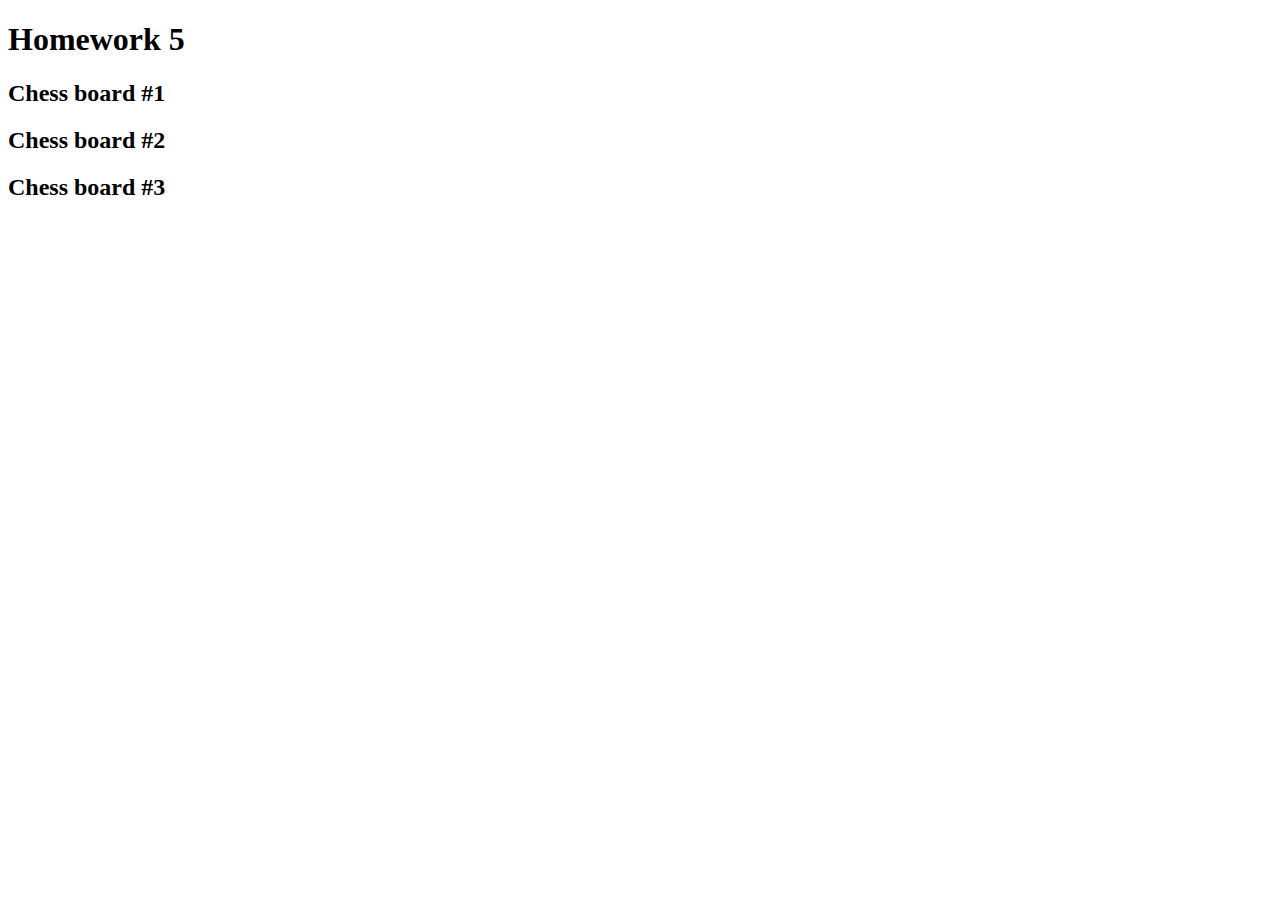
==== index.html @ 63fe4db9 "create html part 1" ====
<!DOCTYPE html>
<html lang="en">

<head>
    <meta charset="UTF-8" />
    <meta http-equiv="X-UA-Compatible" content="IE=edge" />
    <meta name="viewport" content="width=device-width, initial-scale=1.0" />
    <title>Chess board</title>
</head>

<body>
    <h1>Homework 5</h1>
    <h2>Chess board #1</h2>
    <div class="chess_1"></div>
    <h2>Chess board #2</h2>
    <div class="chess_2"></div>
    <h2>Chess board #3</h2>
    <div class="chess_3"></div>

    <script src="js/script.js"></script>
</body>

</html>
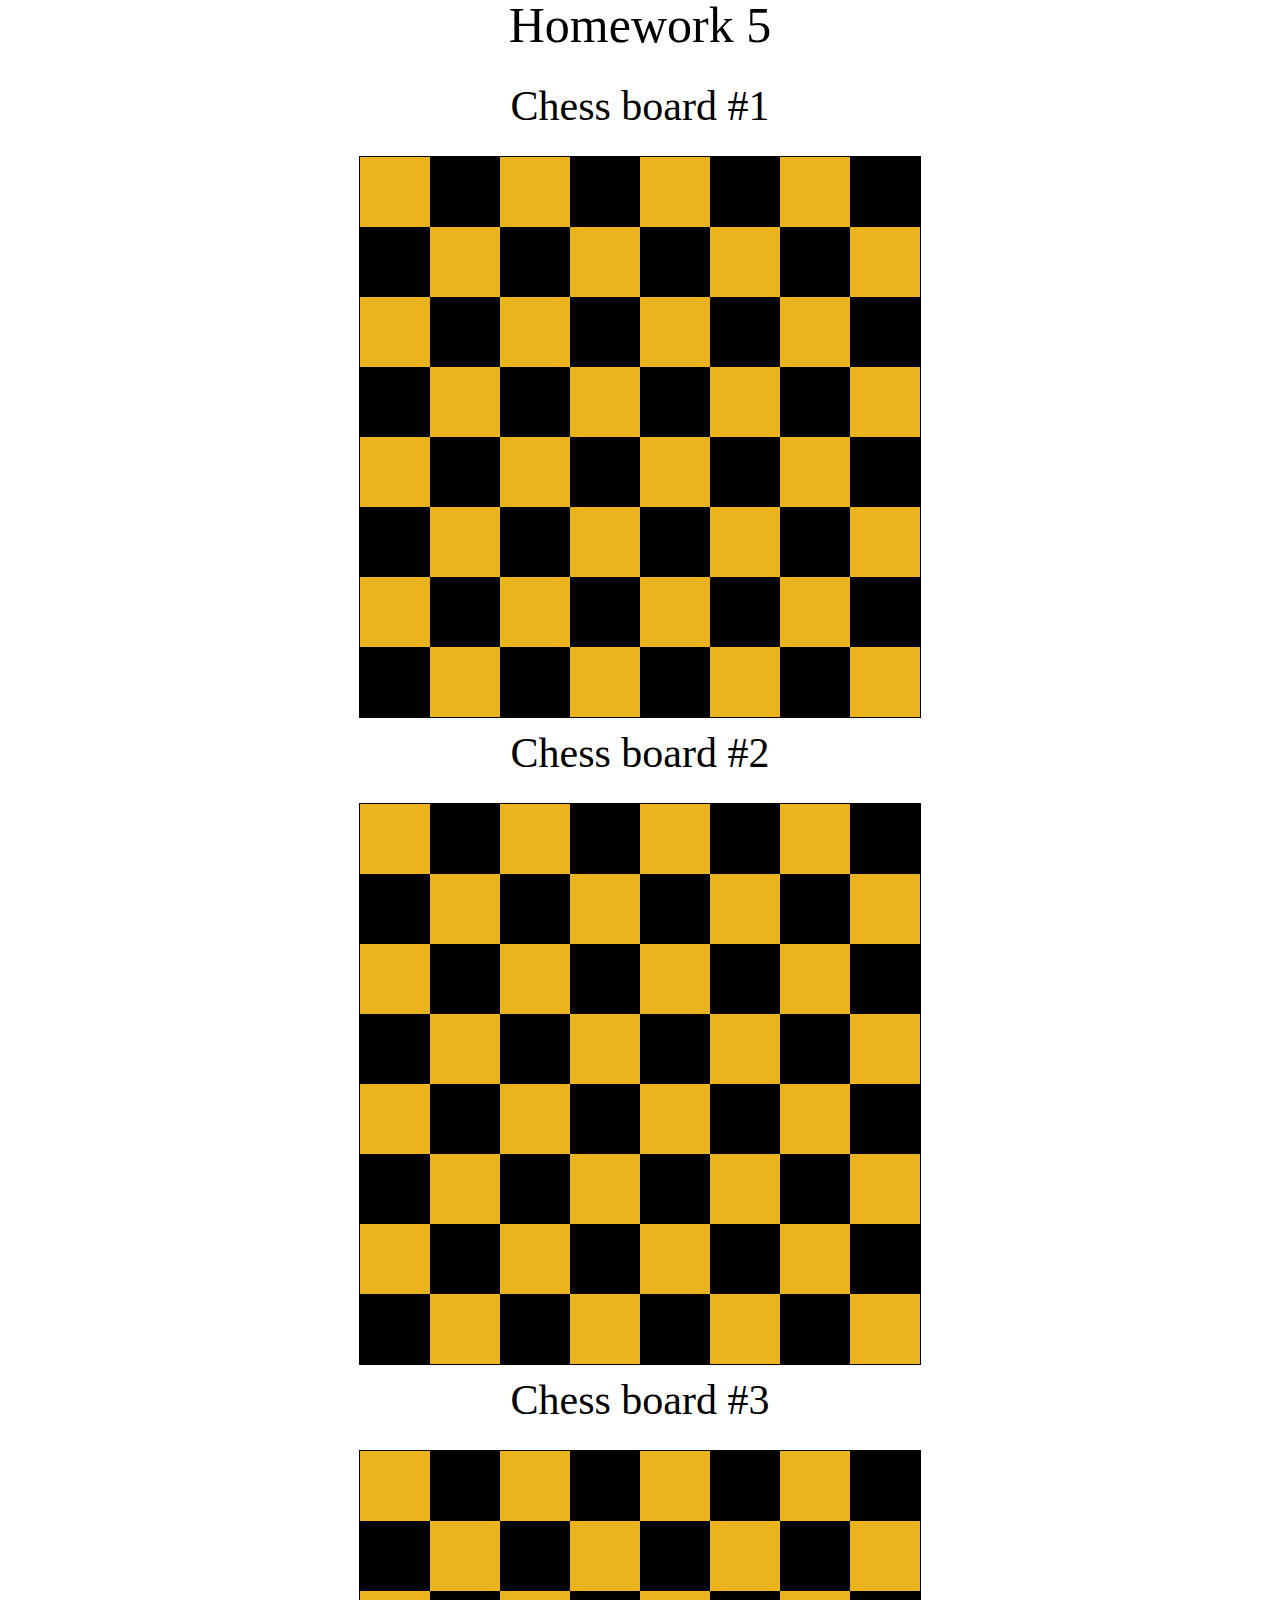
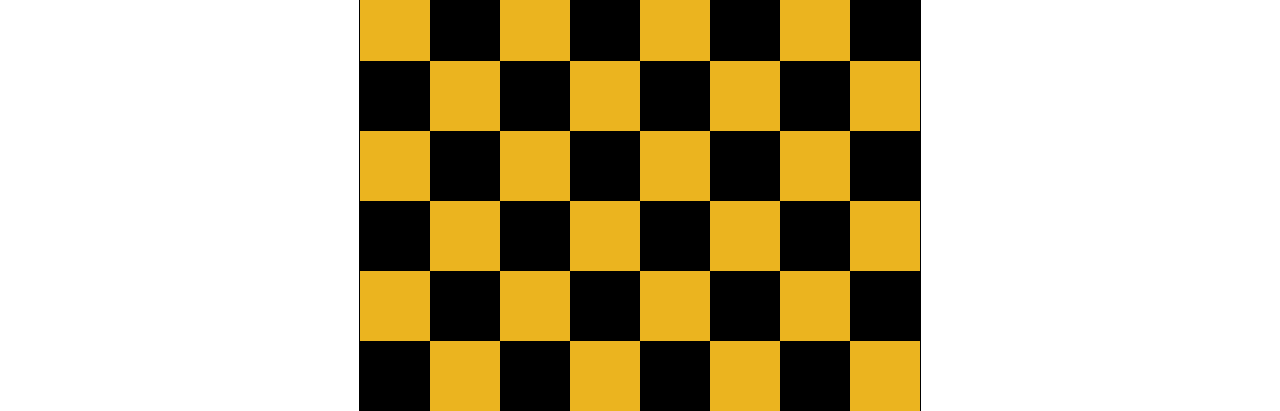
==== commit 4a3d1c95: "task #1,2,3 step1" ====
--- a/index.html
+++ b/index.html
@@ -6,16 +6,17 @@
     <meta http-equiv="X-UA-Compatible" content="IE=edge" />
     <meta name="viewport" content="width=device-width, initial-scale=1.0" />
     <title>Chess board</title>
+    <link rel="stylesheet" href="css/style.css" />
 </head>
 
 <body>
     <h1>Homework 5</h1>
     <h2>Chess board #1</h2>
-    <div class="chess_1"></div>
+    <div class="board board1"></div>
     <h2>Chess board #2</h2>
-    <div class="chess_2"></div>
+    <div class="board board2"></div>
     <h2>Chess board #3</h2>
-    <div class="chess_3"></div>
+    <div class="board board3"></div>
 
     <script src="js/script.js"></script>
 </body>
--- a/css/style.css
+++ b/css/style.css
@@ -0,0 +1,120 @@
+* {
+  margin: 0;
+  padding: 0;
+  border: 0;
+}
+
+*,
+*:before,
+*:after {
+  -webkit-box-sizing: border-box;
+  box-sizing: border-box;
+}
+
+:focus,
+:active {
+  outline: none;
+}
+
+a:focus,
+a:active {
+  outline: none;
+}
+
+nav,
+footer,
+header,
+aside {
+  display: block;
+}
+
+html,
+body {
+  height: 100%;
+  width: 100%;
+  font-size: 100%;
+  line-height: 1;
+  font-size: 14px;
+  -ms-text-size-adjust: 100%;
+  -moz-text-size-adjust: 100%;
+  -webkit-text-size-adjust: 100%;
+}
+
+input,
+button,
+textarea {
+  font-family: inherit;
+}
+
+input::-ms-clear {
+  display: none;
+}
+
+button {
+  cursor: pointer;
+}
+
+button::-moz-focus-inner {
+  padding: 0;
+  border: 0;
+}
+
+a,
+a:visited,
+a:hover {
+  text-decoration: none;
+}
+
+ul li {
+  list-style-type: none;
+}
+
+img {
+  vertical-align: top;
+}
+
+h1,
+h2,
+h3,
+h2,
+h3,
+h6 {
+  font-size: inherit;
+  font-weight: 400;
+}
+
+h1 {
+  font-size: 50px;
+  text-align: center;
+  margin-bottom: 20px;
+}
+
+h2 {
+  font-size: 42px;
+  text-align: center;
+  margin-bottom: 15px;
+  padding: 15px;
+}
+
+.board {
+  background-color: azure;
+  width: 560px;
+  height: 560px;
+  margin: 0 auto;
+  outline: 1px solid black;
+}
+
+.block {
+  width: 70px;
+  height: 70px;
+  float: left;
+}
+
+.black {
+  background-color: #000;
+}
+
+.white {
+  background-color: #ebb41f;
+}
+/*# sourceMappingURL=style.css.map */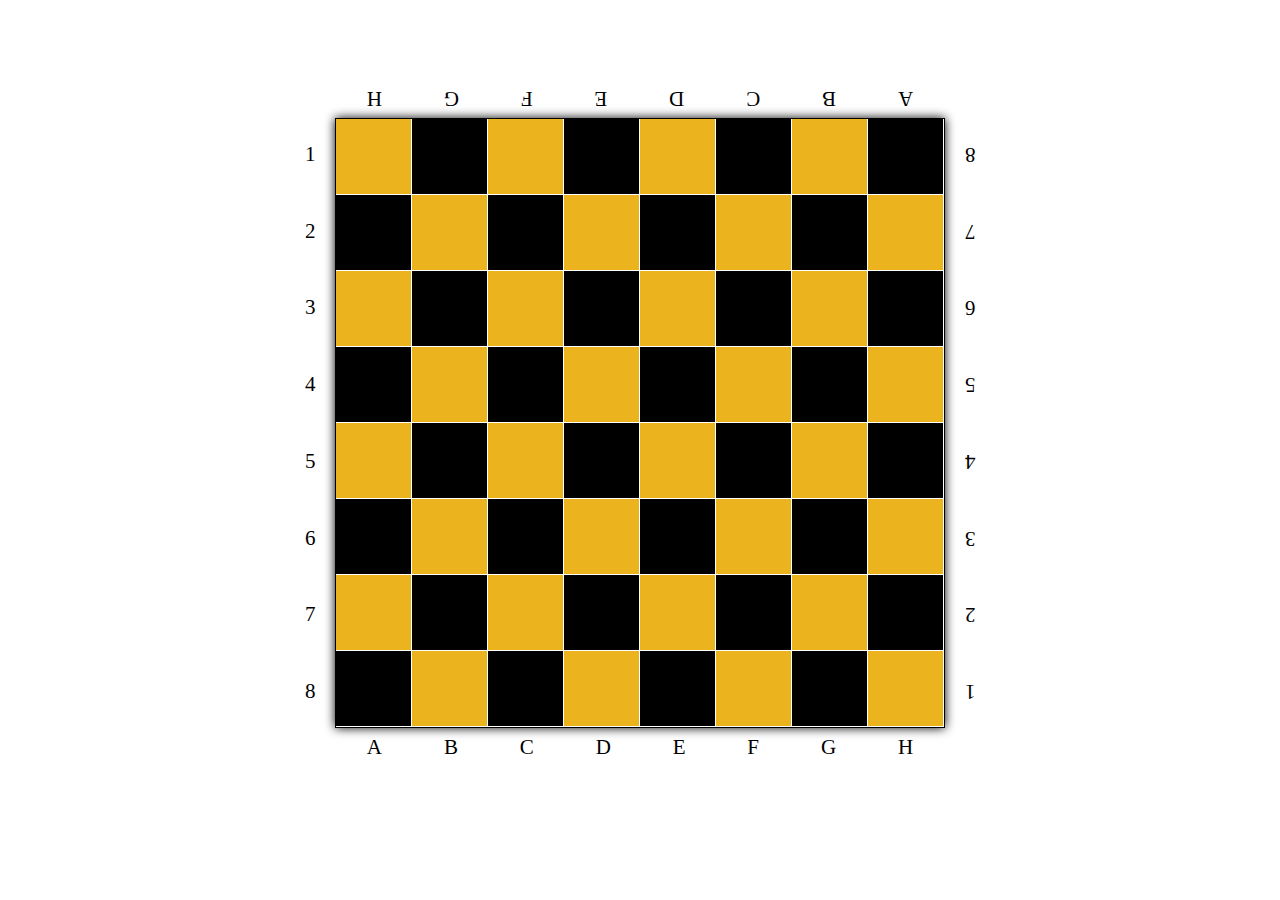
==== commit 3e010ca0: "task1 complete" ====
--- a/index.html
+++ b/index.html
@@ -10,13 +10,13 @@
 </head>
 
 <body>
-    <h1>Homework 5</h1>
-    <h2>Chess board #1</h2>
-    <div class="board board1"></div>
-    <h2>Chess board #2</h2>
-    <div class="board board2"></div>
-    <h2>Chess board #3</h2>
-    <div class="board board3"></div>
+    <div class="chess">
+        <div class="numbers"></div>
+        <div class="letters"></div>
+        <div class="rotate_letters"></div>
+        <div class="rotate_numbers"></div>
+    </div>
+    <div class="board"></div>
 
     <script src="js/script.js"></script>
 </body>
--- a/css/style.css
+++ b/css/style.css
@@ -86,7 +86,7 @@
 h1 {
   font-size: 50px;
   text-align: center;
-  margin-bottom: 20px;
+  margin-bottom: 50px;
 }
 
 h2 {
@@ -96,18 +96,42 @@
   padding: 15px;
 }
 
+.container {
+  width: 1280px;
+  margin: 0 auto;
+}
+
+.chess {
+  position: absolute;
+  top: 47%;
+  left: 50%;
+  -webkit-transform: translate(-50%, -50%);
+          transform: translate(-50%, -50%);
+  width: 670px;
+  height: 670px;
+  font-size: 1.5rem;
+}
+
 .board {
-  background-color: azure;
-  width: 560px;
-  height: 560px;
-  margin: 0 auto;
-  outline: 1px solid black;
+  position: absolute;
+  display: -ms-grid;
+  display: grid;
+  -ms-grid-columns: (1fr)[8];
+      grid-template-columns: repeat(8, 1fr);
+  top: 47%;
+  left: 50%;
+  -webkit-transform: translate(-50%, -50%);
+          transform: translate(-50%, -50%);
+  border: 1px solid black;
+  height: 610px;
+  width: 610px;
+  -webkit-box-shadow: 0 0 10px black;
+          box-shadow: 0 0 10px black;
 }
 
 .block {
-  width: 70px;
-  height: 70px;
-  float: left;
+  height: 75px;
+  width: 75px;
 }
 
 .black {
@@ -117,4 +141,78 @@
 .white {
   background-color: #ebb41f;
 }
+
+.numbers {
+  height: 100%;
+  width: 0%;
+  display: -webkit-box;
+  display: -ms-flexbox;
+  display: flex;
+  -webkit-box-orient: vertical;
+  -webkit-box-direction: normal;
+      -ms-flex-direction: column;
+          flex-direction: column;
+  -webkit-box-pack: space-evenly;
+      -ms-flex-pack: space-evenly;
+          justify-content: space-evenly;
+  left: 0;
+  top: 0;
+  text-align: center;
+}
+
+.letters {
+  position: absolute;
+  width: 100%;
+  bottom: 0;
+  display: -webkit-box;
+  display: -ms-flexbox;
+  display: flex;
+  -webkit-box-pack: space-evenly;
+      -ms-flex-pack: space-evenly;
+          justify-content: space-evenly;
+  -webkit-box-align: center;
+      -ms-flex-align: center;
+          align-items: center;
+}
+
+li {
+  list-style: none;
+}
+
+.rotate_letters {
+  position: absolute;
+  width: 100%;
+  top: 0;
+  display: -webkit-box;
+  display: -ms-flexbox;
+  display: flex;
+  -webkit-box-pack: space-evenly;
+      -ms-flex-pack: space-evenly;
+          justify-content: space-evenly;
+  -webkit-box-align: center;
+      -ms-flex-align: center;
+          align-items: center;
+  -webkit-transform: rotate(-180deg);
+          transform: rotate(-180deg);
+}
+
+.rotate_numbers {
+  position: absolute;
+  height: 100%;
+  display: -webkit-box;
+  display: -ms-flexbox;
+  display: flex;
+  -webkit-box-orient: vertical;
+  -webkit-box-direction: normal;
+      -ms-flex-direction: column;
+          flex-direction: column;
+  -webkit-box-pack: space-evenly;
+      -ms-flex-pack: space-evenly;
+          justify-content: space-evenly;
+  right: 0;
+  bottom: 0;
+  text-align: center;
+  -webkit-transform: rotate(-180deg);
+          transform: rotate(-180deg);
+}
 /*# sourceMappingURL=style.css.map */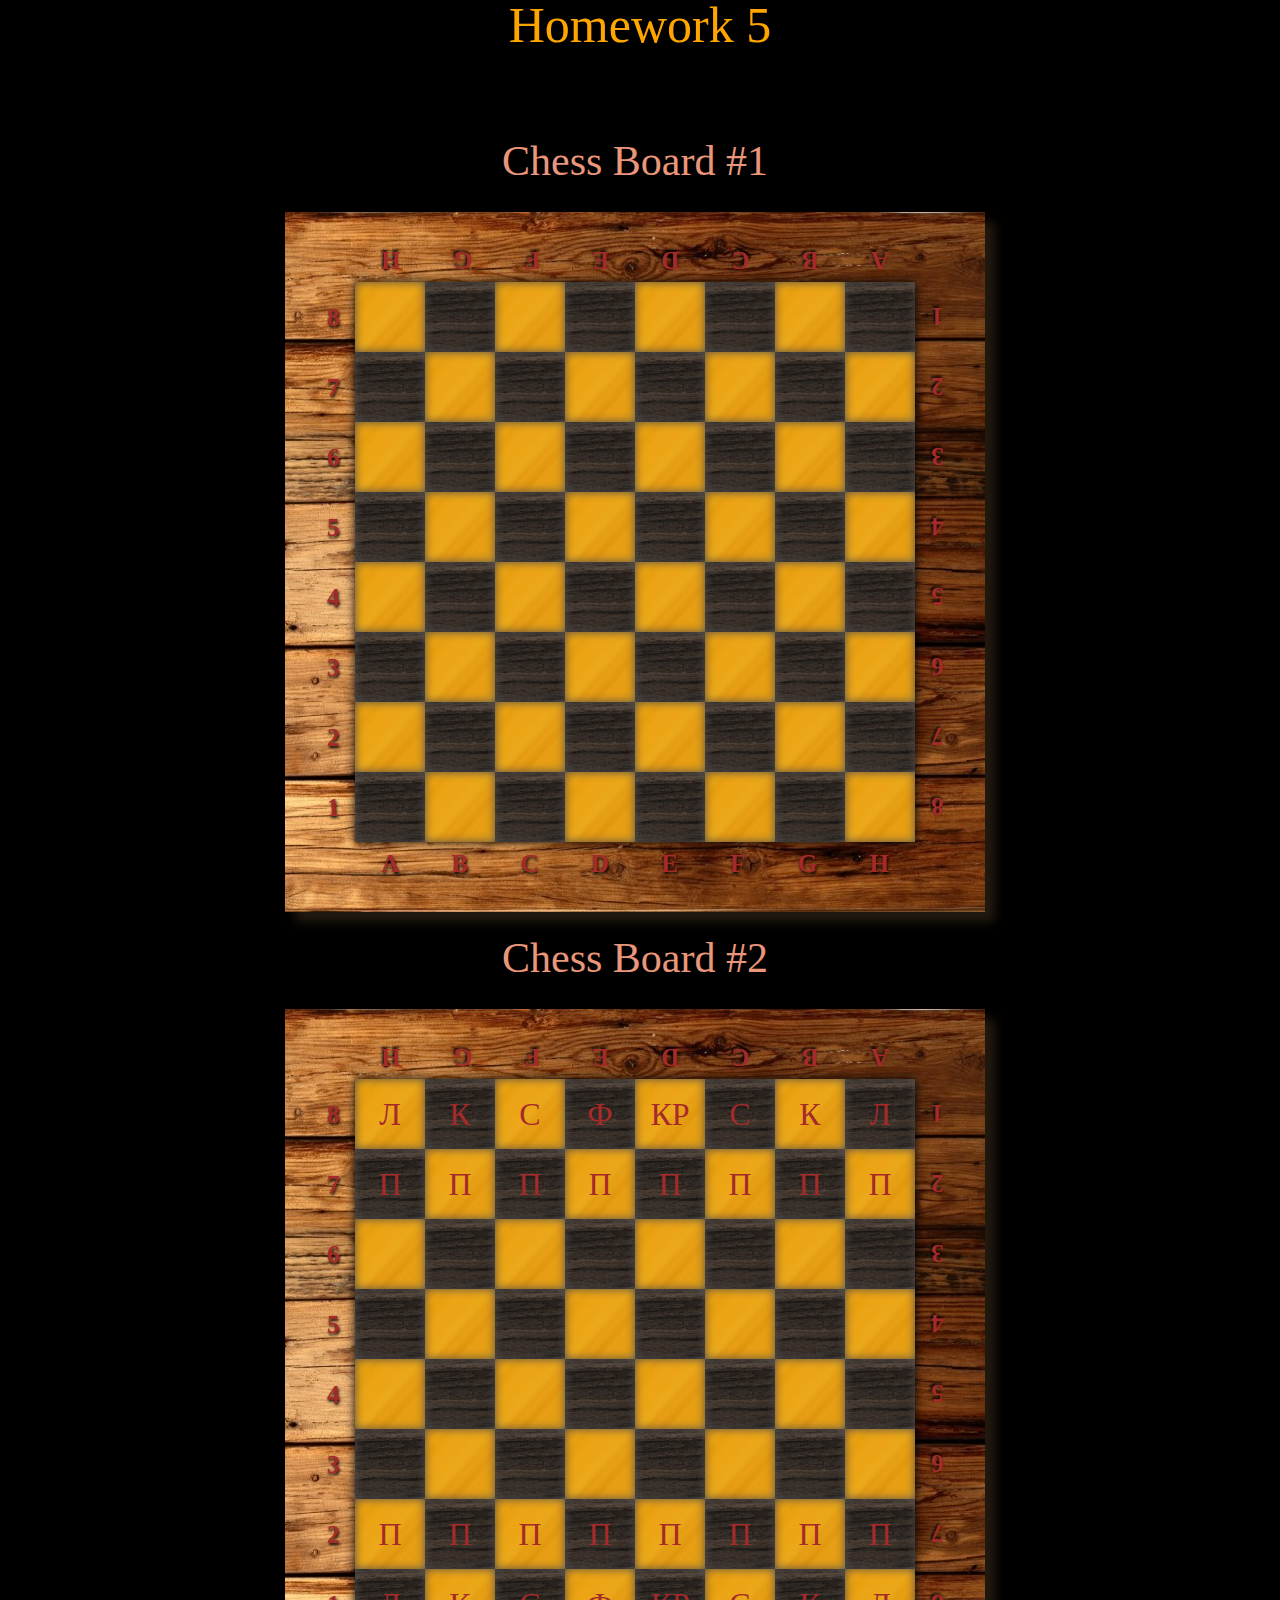
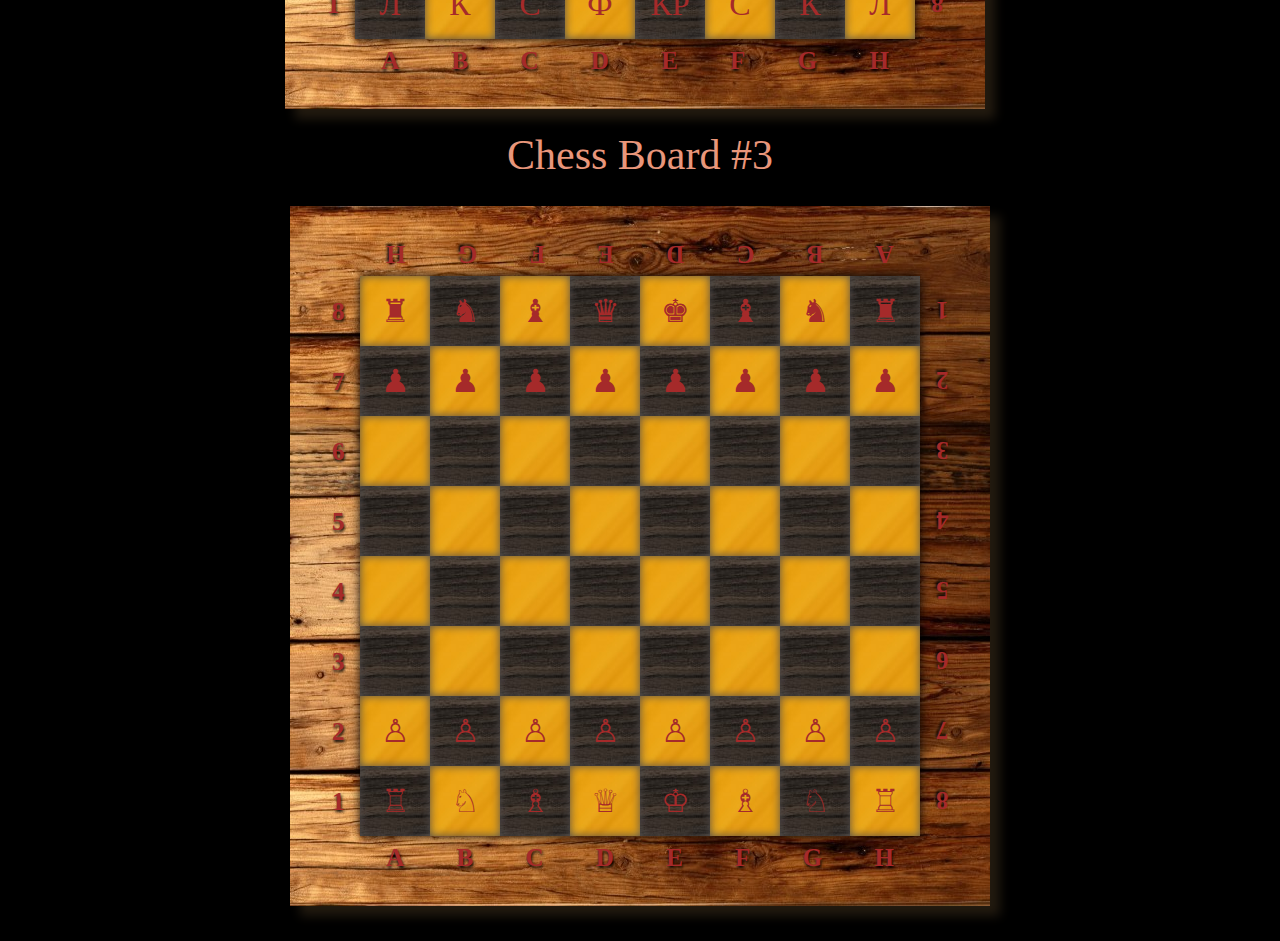
==== commit 638a6451: "task 2 & 3 complete" ====
--- a/index.html
+++ b/index.html
@@ -10,15 +10,45 @@
 </head>
 
 <body>
-    <div class="chess">
-        <div class="numbers"></div>
-        <div class="letters"></div>
-        <div class="rotate_letters"></div>
-        <div class="rotate_numbers"></div>
+    <div class="header container">
+        <h1>Homework 5</h1>
     </div>
-    <div class="board"></div>
 
-    <script src="js/script.js"></script>
+    <div class="cards container">
+        <div class="card1">
+            <h2>Chess Board #1</h2>
+            <div class="chess1">
+                <div class="numbers1"></div>
+                <div class="letters1"></div>
+                <div class="board1"></div>
+                <div class="rotate_letters1"></div>
+                <div class="rotate_numbers1"></div>
+            </div>
+        </div>
+        <div class="card2">
+            <h2>Chess Board #2</h2>
+            <div class="chess2">
+                <div class="numbers2"></div>
+                <div class="letters2"></div>
+                <div class="board2"></div>
+                <div class="rotate_letters2"></div>
+                <div class="rotate_numbers2"></div>
+            </div>
+        </div>
+        <div class="card3">
+            <h2>Chess Board #3</h2>
+            <div class="chess3">
+                <div class="numbers3"></div>
+                <div class="letters3"></div>
+                <div class="board3"></div>
+                <div class="rotate_letters3"></div>
+                <div class="rotate_numbers3"></div>
+            </div>
+        </div>
+    </div>
+
+    <script defer src="js/script.js"></script>
+    <script defer src="js/app.js"></script>
 </body>
 
 </html>--- a/css/style.css
+++ b/css/style.css
@@ -83,10 +83,15 @@
   font-weight: 400;
 }
 
+body {
+  background-color: #000;
+}
+
 h1 {
   font-size: 50px;
   text-align: center;
   margin-bottom: 50px;
+  color: orange;
 }
 
 h2 {
@@ -94,57 +99,38 @@
   text-align: center;
   margin-bottom: 15px;
   padding: 15px;
-}
-
-.container {
-  width: 1280px;
-  margin: 0 auto;
-}
-
-.chess {
-  position: absolute;
-  top: 47%;
-  left: 50%;
-  -webkit-transform: translate(-50%, -50%);
-          transform: translate(-50%, -50%);
-  width: 670px;
-  height: 670px;
-  font-size: 1.5rem;
-}
-
-.board {
-  position: absolute;
-  display: -ms-grid;
-  display: grid;
-  -ms-grid-columns: (1fr)[8];
-      grid-template-columns: repeat(8, 1fr);
-  top: 47%;
-  left: 50%;
-  -webkit-transform: translate(-50%, -50%);
-          transform: translate(-50%, -50%);
-  border: 1px solid black;
-  height: 610px;
-  width: 610px;
-  -webkit-box-shadow: 0 0 10px black;
-          box-shadow: 0 0 10px black;
-}
-
-.block {
-  height: 75px;
-  width: 75px;
-}
-
-.black {
-  background-color: #000;
-}
-
-.white {
-  background-color: #ebb41f;
-}
-
-.numbers {
-  height: 100%;
-  width: 0%;
+  color: darksalmon;
+}
+
+li {
+  list-style: none;
+  font-size: 25px;
+  font-weight: 900;
+  color: brown;
+  padding: 1px 7px;
+  text-shadow: 1px 2px 3px black;
+}
+
+.cards .card1 .chess1, .cards .card2 .chess2, .cards .card3 .chess3 {
+  width: 700px;
+  height: 700px;
+  background-image: url(../img/firestock_wood_texture_03092013-700x700.jpg);
+  padding: 70px;
+  position: relative;
+  -webkit-box-shadow: 10px 10px 10px #221a0f;
+          box-shadow: 10px 10px 10px #221a0f;
+}
+
+.cards .card1 .chess1 .board1, .cards .card2 .chess2 .board2, .cards .card3 .chess3 .board3 {
+  height: 560px;
+  width: 560px;
+  -webkit-box-shadow: 0 0 10px #000;
+          box-shadow: 0 0 10px #000;
+}
+
+.cards .card1 .chess1 .numbers1, .cards .card2 .chess2 .numbers2, .cards .card3 .chess3 .numbers3 {
+  position: absolute;
+  height: 80%;
   display: -webkit-box;
   display: -ms-flexbox;
   display: flex;
@@ -152,43 +138,38 @@
   -webkit-box-direction: normal;
       -ms-flex-direction: column;
           flex-direction: column;
-  -webkit-box-pack: space-evenly;
-      -ms-flex-pack: space-evenly;
-          justify-content: space-evenly;
-  left: 0;
-  top: 0;
-  text-align: center;
-}
-
-.letters {
-  position: absolute;
-  width: 100%;
-  bottom: 0;
-  display: -webkit-box;
-  display: -ms-flexbox;
-  display: flex;
-  -webkit-box-pack: space-evenly;
-      -ms-flex-pack: space-evenly;
-          justify-content: space-evenly;
+  -ms-flex-pack: distribute;
+      justify-content: space-around;
+  left: 35px;
+  top: 70px;
+  text-align: center;
+}
+
+.cards .card1 .chess1 .letters1, .cards .card2 .chess2 .letters2, .cards .card3 .chess3 .letters3 {
+  position: absolute;
+  width: 80%;
+  bottom: 35px;
+  right: 70px;
+  display: -webkit-box;
+  display: -ms-flexbox;
+  display: flex;
+  -ms-flex-pack: distribute;
+      justify-content: space-around;
   -webkit-box-align: center;
       -ms-flex-align: center;
           align-items: center;
 }
 
-li {
-  list-style: none;
-}
-
-.rotate_letters {
-  position: absolute;
-  width: 100%;
-  top: 0;
-  display: -webkit-box;
-  display: -ms-flexbox;
-  display: flex;
-  -webkit-box-pack: space-evenly;
-      -ms-flex-pack: space-evenly;
-          justify-content: space-evenly;
+.cards .card1 .chess1 .rotate_letters1, .cards .card2 .chess2 .rotate_letters2, .cards .card3 .chess3 .rotate_letters3 {
+  position: absolute;
+  width: 80%;
+  top: 35px;
+  left: 70px;
+  display: -webkit-box;
+  display: -ms-flexbox;
+  display: flex;
+  -ms-flex-pack: distribute;
+      justify-content: space-around;
   -webkit-box-align: center;
       -ms-flex-align: center;
           align-items: center;
@@ -196,9 +177,9 @@
           transform: rotate(-180deg);
 }
 
-.rotate_numbers {
-  position: absolute;
-  height: 100%;
+.cards .card1 .chess1 .rotate_numbers1, .cards .card2 .chess2 .rotate_numbers2, .cards .card3 .chess3 .rotate_numbers3 {
+  position: absolute;
+  height: 80%;
   display: -webkit-box;
   display: -ms-flexbox;
   display: flex;
@@ -206,13 +187,72 @@
   -webkit-box-direction: normal;
       -ms-flex-direction: column;
           flex-direction: column;
+  -ms-flex-pack: distribute;
+      justify-content: space-around;
+  right: 35px;
+  bottom: 70px;
+  text-align: center;
+  -webkit-transform: rotate(-180deg);
+          transform: rotate(-180deg);
+}
+
+.container {
+  width: 100vw;
+  margin: 0 auto;
+}
+
+.rotate {
+  -webkit-transform: rotate(-180deg);
+          transform: rotate(-180deg);
+}
+
+.cards {
+  display: -webkit-box;
+  display: -ms-flexbox;
+  display: flex;
   -webkit-box-pack: space-evenly;
       -ms-flex-pack: space-evenly;
           justify-content: space-evenly;
-  right: 0;
-  bottom: 0;
-  text-align: center;
-  -webkit-transform: rotate(-180deg);
-          transform: rotate(-180deg);
+  -ms-flex-wrap: wrap;
+      flex-wrap: wrap;
+  padding: 25px;
+}
+
+.cards .card1 {
+  margin-right: 10px;
+  margin-bottom: 10px;
+}
+
+.cards .card2 {
+  margin-right: 10px;
+  margin-bottom: 10px;
+}
+
+.cards .card3 {
+  margin-bottom: 10px;
+}
+
+.block {
+  height: 70px;
+  width: 70px;
+  text-align: center;
+  line-height: 70px;
+  float: left;
+  font-size: 32px;
+  color: brown;
+  -webkit-box-shadow: inset 0 0 10px #504d4d;
+          box-shadow: inset 0 0 10px #504d4d;
+}
+
+.black {
+  background-image: url(../img/shutterstock_6840517311.jpg);
+  background-repeat: no-repeat;
+  background-position: bottom;
+}
+
+.white {
+  background-image: url(../img/shutterstock_4675252-700x700.jpg);
+  background-repeat: no-repeat;
+  background-position: bottom;
 }
 /*# sourceMappingURL=style.css.map */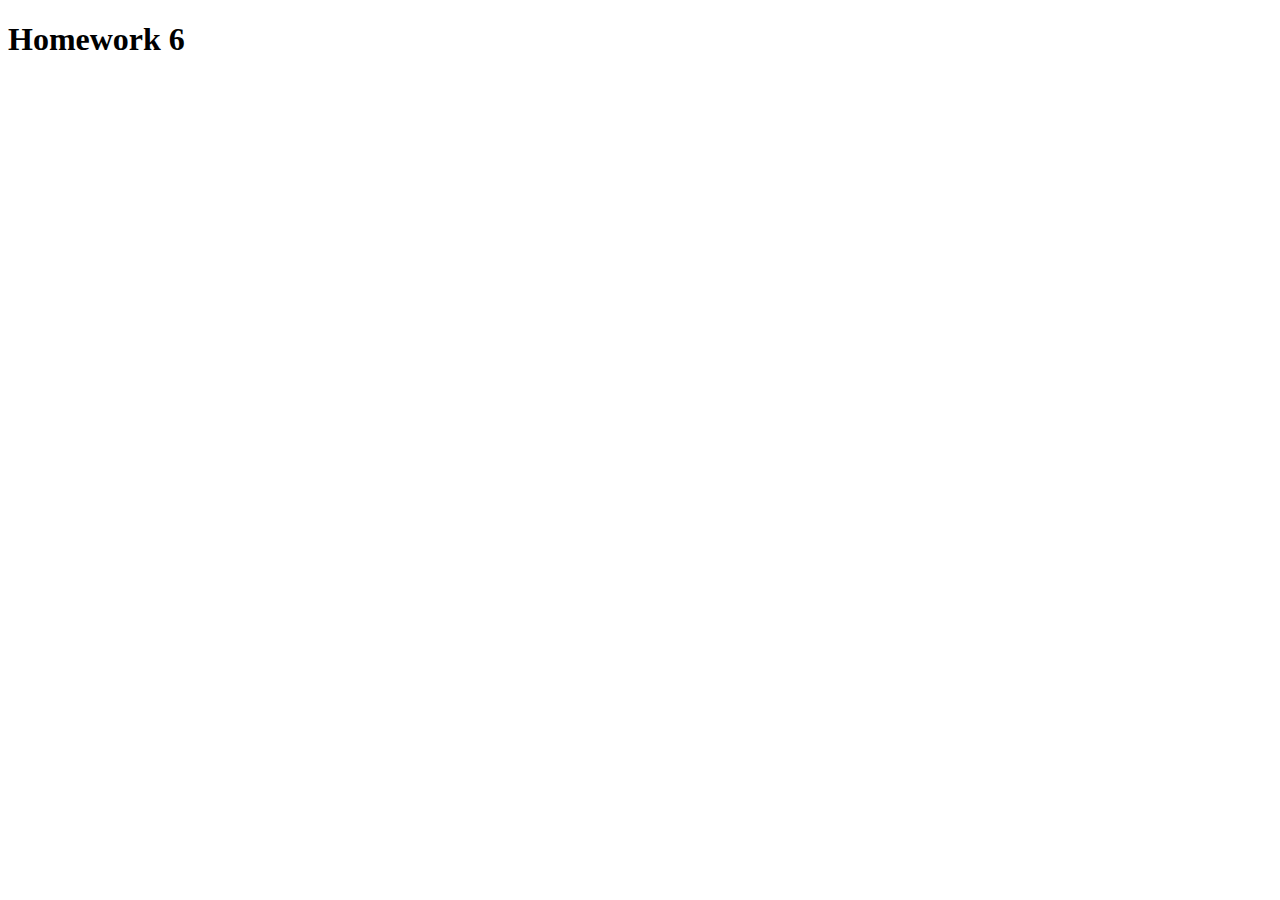
==== commit 75a716d0: "making some sketches" ====
--- a/index.html
+++ b/index.html
@@ -5,50 +5,14 @@
     <meta charset="UTF-8" />
     <meta http-equiv="X-UA-Compatible" content="IE=edge" />
     <meta name="viewport" content="width=device-width, initial-scale=1.0" />
-    <title>Chess board</title>
-    <link rel="stylesheet" href="css/style.css" />
+    <title>Homework 6</title>
 </head>
 
 <body>
-    <div class="header container">
-        <h1>Homework 5</h1>
-    </div>
-
-    <div class="cards container">
-        <div class="card1">
-            <h2>Chess Board #1</h2>
-            <div class="chess1">
-                <div class="numbers1"></div>
-                <div class="letters1"></div>
-                <div class="board1"></div>
-                <div class="rotate_letters1"></div>
-                <div class="rotate_numbers1"></div>
-            </div>
-        </div>
-        <div class="card2">
-            <h2>Chess Board #2</h2>
-            <div class="chess2">
-                <div class="numbers2"></div>
-                <div class="letters2"></div>
-                <div class="board2"></div>
-                <div class="rotate_letters2"></div>
-                <div class="rotate_numbers2"></div>
-            </div>
-        </div>
-        <div class="card3">
-            <h2>Chess Board #3</h2>
-            <div class="chess3">
-                <div class="numbers3"></div>
-                <div class="letters3"></div>
-                <div class="board3"></div>
-                <div class="rotate_letters3"></div>
-                <div class="rotate_numbers3"></div>
-            </div>
-        </div>
-    </div>
-
-    <script defer src="js/script.js"></script>
-    <script defer src="js/app.js"></script>
+    <h1>Homework 6</h1>
+    <div class="cards_catalog"></div>
+    <script src="js/script.js"></script>
+    <script src="js/app.js"></script>
 </body>
 
 </html>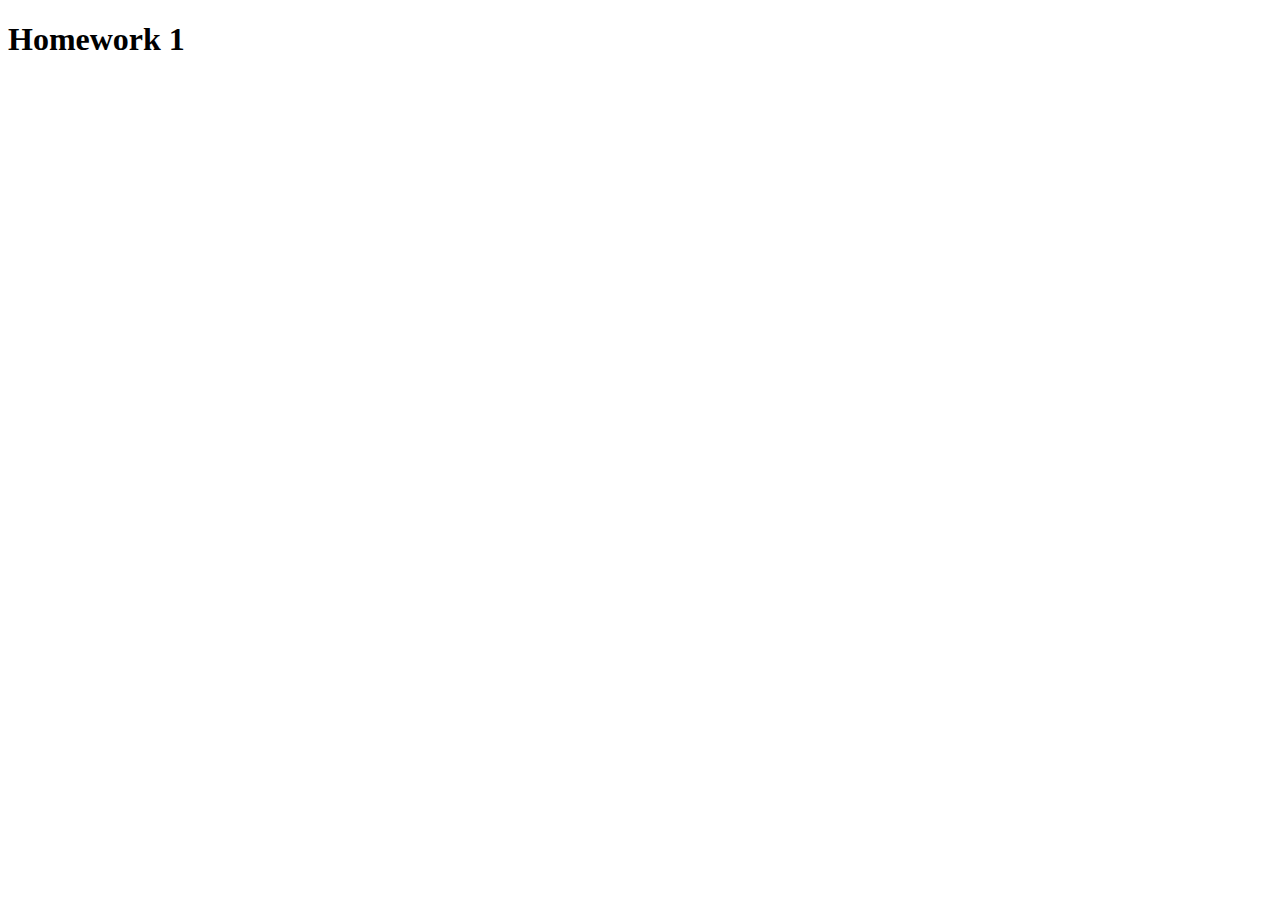
==== commit e58926fe: "Merge pull request #1 from CeMuPaMuDa/hw1" ====
--- a/index.html
+++ b/index.html
@@ -1,18 +1,13 @@
 <!DOCTYPE html>
-<html lang="en">
-
-<head>
+<html lang="ru">
+  <head>
     <meta charset="UTF-8" />
     <meta http-equiv="X-UA-Compatible" content="IE=edge" />
     <meta name="viewport" content="width=device-width, initial-scale=1.0" />
-    <title>Homework 6</title>
-</head>
-
-<body>
-    <h1>Homework 6</h1>
-    <div class="cards_catalog"></div>
+    <title>Homework 1</title>
+  </head>
+  <body>
+    <h1>Homework 1</h1>
     <script src="js/script.js"></script>
-    <script src="js/app.js"></script>
-</body>
-
-</html>+  </body>
+</html>
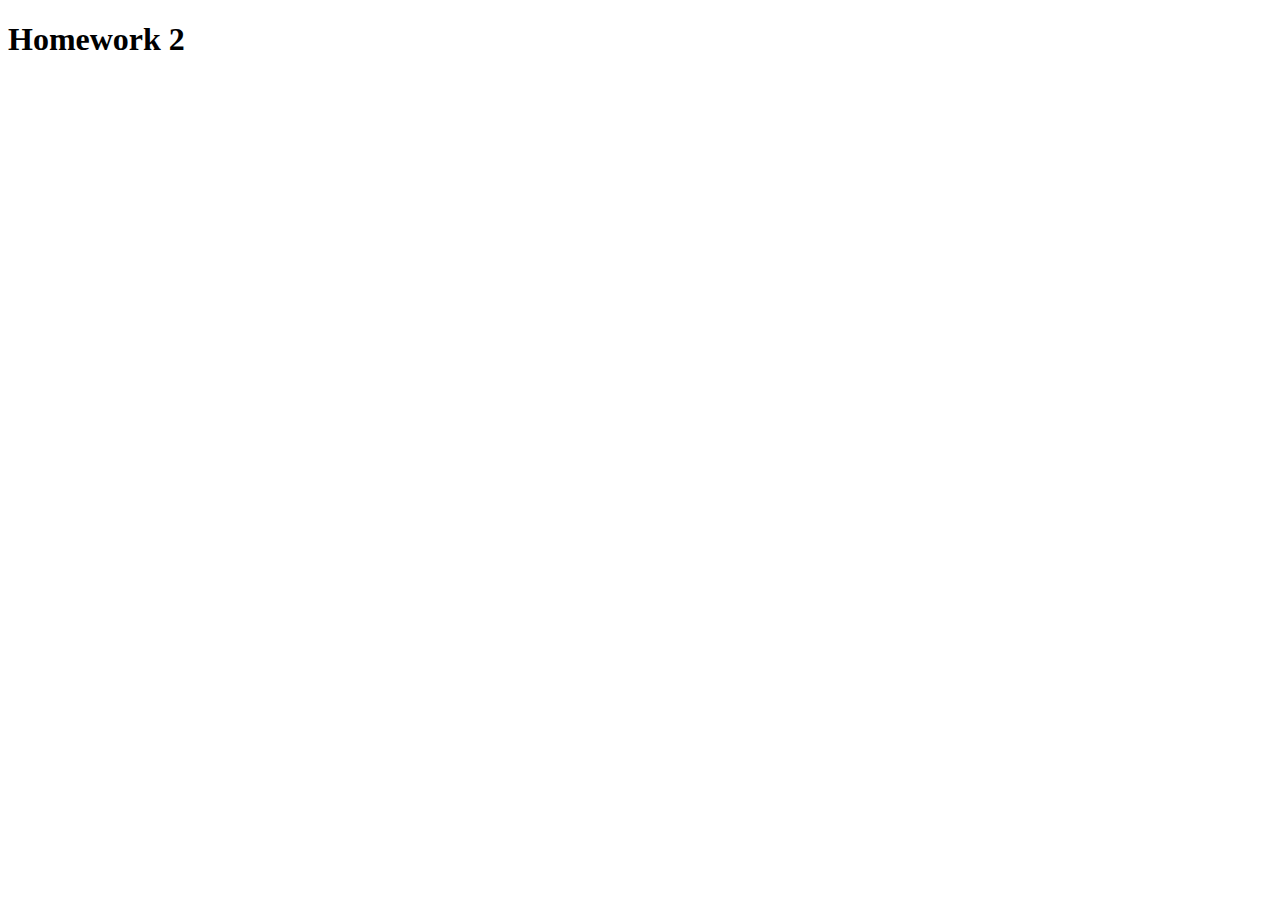
==== commit f001171c: "Merge branch 'hw2' into main" ====
--- a/index.html
+++ b/index.html
@@ -1,13 +1,13 @@
 <!DOCTYPE html>
-<html lang="ru">
+<html lang="en">
   <head>
     <meta charset="UTF-8" />
     <meta http-equiv="X-UA-Compatible" content="IE=edge" />
     <meta name="viewport" content="width=device-width, initial-scale=1.0" />
-    <title>Homework 1</title>
+    <title>Homework 2</title>
   </head>
   <body>
-    <h1>Homework 1</h1>
-    <script src="js/script.js"></script>
+    <h1>Homework 2</h1>
+    <script src="js/script_2.js"></script>
   </body>
 </html>
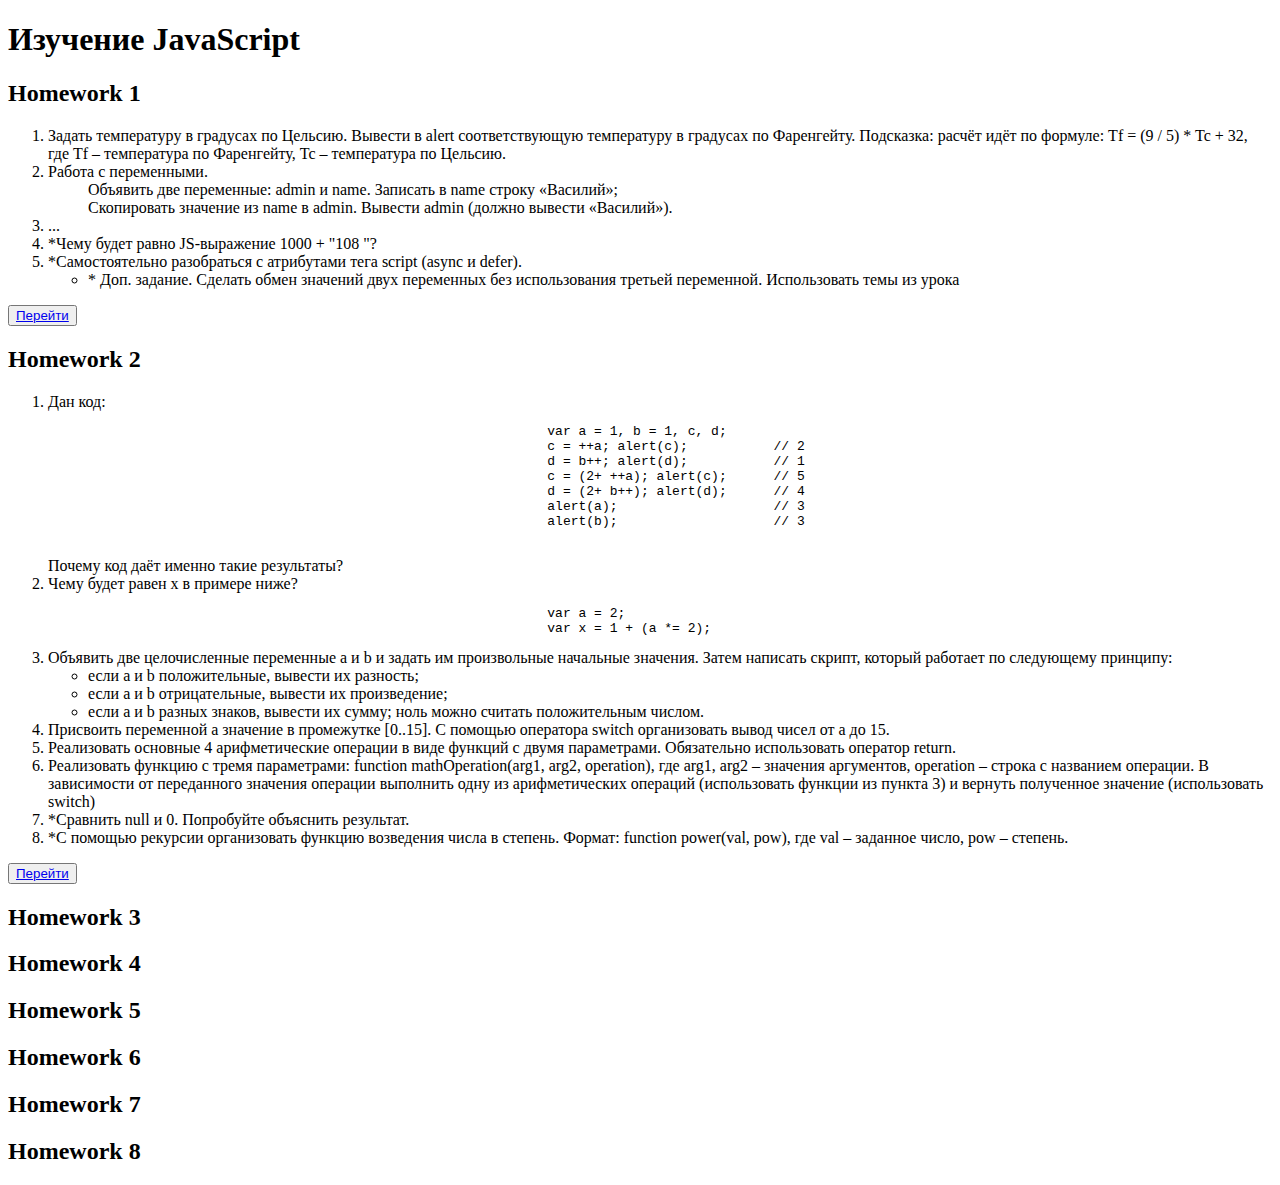
==== commit 6e6de72f: "create any files" ====
--- a/index.html
+++ b/index.html
@@ -1,13 +1,118 @@
 <!DOCTYPE html>
-<html lang="en">
-  <head>
+<html lang="ru">
+
+<head>
     <meta charset="UTF-8" />
     <meta http-equiv="X-UA-Compatible" content="IE=edge" />
     <meta name="viewport" content="width=device-width, initial-scale=1.0" />
-    <title>Homework 2</title>
-  </head>
-  <body>
-    <h1>Homework 2</h1>
-    <script src="js/script_2.js"></script>
-  </body>
-</html>
+    <title>Lern Js. Part 1</title>
+</head>
+
+<body>
+    <h1>Изучение JavaScript</h1>
+    <div class="homeworks">
+        <div class="homework">
+            <h2>Homework 1</h2>
+            <ol>
+                <li>
+                    Задать температуру в градусах по Цельсию. Вывести в alert соответствующую температуру в градусах по Фаренгейту. Подсказка: расчёт идёт по формуле: Tf = (9 / 5) * Tc + 32, где Tf – температура по Фаренгейту, Tc – температура по Цельсию.
+                </li>
+                <li>
+                    Работа с переменными.
+                    <ul>
+                        Объявить две переменные: admin и name. Записать в name строку «Василий»;
+                    </ul>
+                    <ul>
+                        Скопировать значение из name в admin. Вывести admin (должно вывести «Василий»).
+                    </ul>
+                </li>
+                <li>...</li>
+                <li>*Чему будет равно JS-выражение 1000 + "108 "?</li>
+                <li>
+                    *Самостоятельно разобраться с атрибутами тега script (async и defer).
+                </li>
+                <ul>
+                    <li>
+                        * Доп. задание. Сделать обмен значений двух переменных без использования третьей переменной. Использовать темы из урока
+                    </li>
+                </ul>
+            </ol>
+            <button>
+        <a href="/homeworks/homework1/homework1.html " target="_blank ">Перейти</a>
+      </button>
+        </div>
+        <div class="homework">
+            <h2>Homework 2</h2>
+            <ol>
+                <li>
+                    Дан код:<code>
+            <pre>
+								var a = 1, b = 1, c, d;
+								c = ++a; alert(c);           // 2
+								d = b++; alert(d);           // 1
+								c = (2+ ++a); alert(c);      // 5
+								d = (2+ b++); alert(d);      // 4
+								alert(a);                    // 3
+								alert(b);                    // 3
+							</pre>
+          </code> Почему код даёт именно такие результаты?
+                </li>
+                <li>
+                    Чему будет равен x в примере ниже?
+                    <code>
+            <pre>
+								var a = 2;
+								var x = 1 + (a *= 2);</pre>
+          </code>
+                </li>
+                <li>
+                    Объявить две целочисленные переменные a и b и задать им произвольные начальные значения. Затем написать скрипт, который работает по следующему принципу:
+                    <ul>
+                        <li>если a и b положительные, вывести их разность;</li>
+                        <li>если а и b отрицательные, вывести их произведение;</li>
+                        <li>
+                            если а и b разных знаков, вывести их сумму; ноль можно считать положительным числом.
+                        </li>
+                    </ul>
+                </li>
+                <li>
+                    Присвоить переменной а значение в промежутке [0..15]. С помощью оператора switch организовать вывод чисел от a до 15.
+                </li>
+                <li>
+                    Реализовать основные 4 арифметические операции в виде функций с двумя параметрами. Обязательно использовать оператор return.
+                </li>
+                <li>
+                    Реализовать функцию с тремя параметрами: function mathOperation(arg1, arg2, operation), где arg1, arg2 – значения аргументов, operation – строка с названием операции. В зависимости от переданного значения операции выполнить одну из арифметических операций
+                    (использовать функции из пункта 3) и вернуть полученное значение (использовать switch)
+                </li>
+                <li>*Сравнить null и 0. Попробуйте объяснить результат.</li>
+                <li>
+                    *С помощью рекурсии организовать функцию возведения числа в степень. Формат: function power(val, pow), где val – заданное число, pow – степень.
+                </li>
+            </ol>
+            <button>
+        <a href="/homeworks/homework2.html " target="_blank ">Перейти</a>
+      </button>
+        </div>
+        <div class="homework">
+            <h2>Homework 3</h2>
+        </div>
+        <div class="homework">
+            <h2>Homework 4</h2>
+        </div>
+        <div class="homework">
+            <h2>Homework 5</h2>
+        </div>
+        <div class="homework">
+            <h2>Homework 6</h2>
+        </div>
+        <div class="homework">
+            <h2>Homework 7</h2>
+        </div>
+        <div class="homework">
+            <h2>Homework 8</h2>
+        </div>
+    </div>
+</body>
+
+</html>